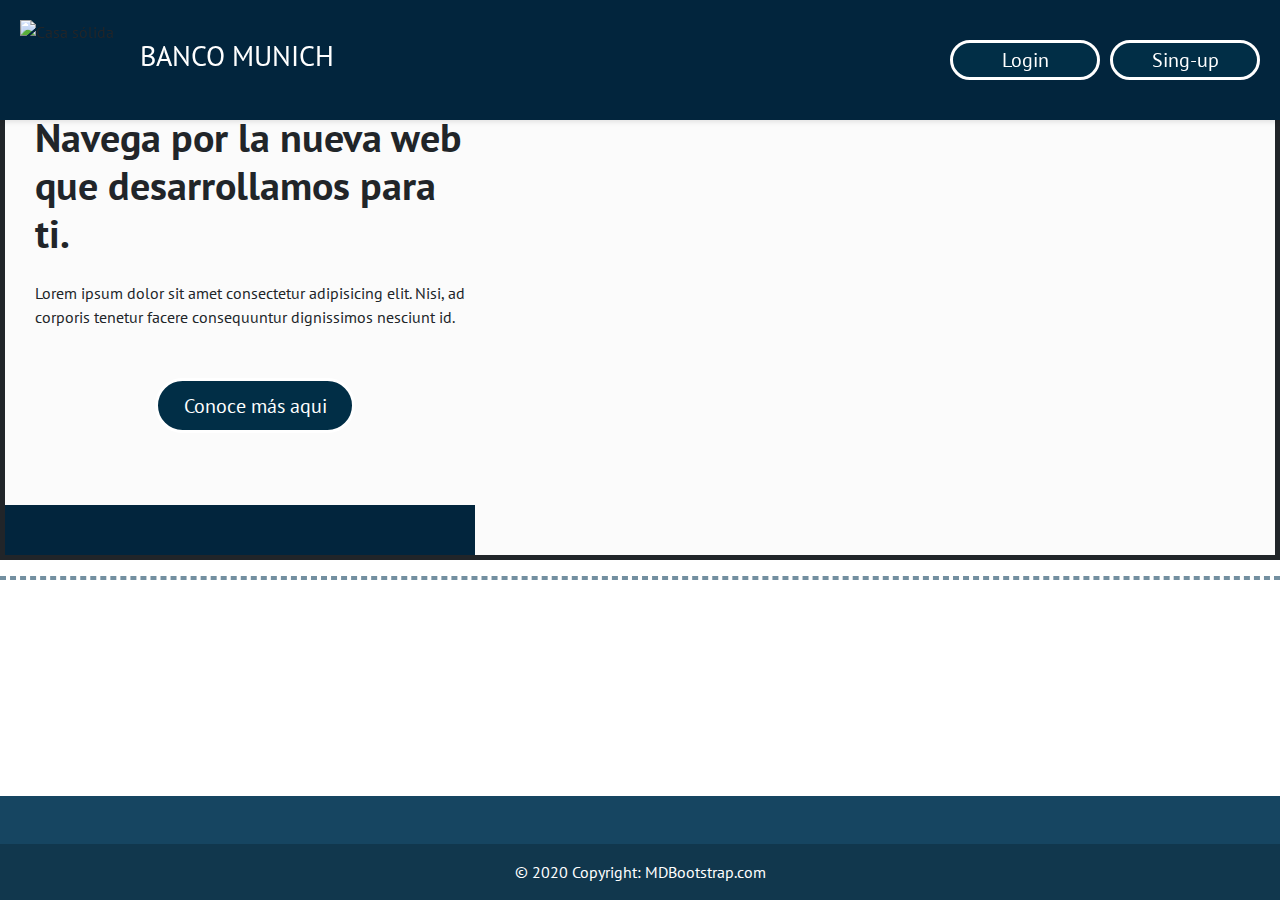
==== banco/target/classes/templates/inicio.html @ 4a1c384c "Agregacion REST tranferencia y lista registro. 1. El servicio de transferencia es envio de dinero de" ====
﻿<!DOCTYPE html>
<html xmlns:th="http://www.thymeleaf.org">
<head>
    <meta charset="UTF-8">
    <meta name="viewport" content="width=device-width, initial-scale=1.0">
    <title>Inicio</title>
    <link rel="preconnect" href="https://fonts.googleapis.com">
    <link rel="preconnect" href="https://fonts.gstatic.com" crossorigin>
    <link href="https://fonts.googleapis.com/css2?family=PT+Sans:wght@400;700&display=swap" rel="stylesheet">
    <link href="static/inicio.css" rel="stylesheet">
    <link rel="stylesheet" href="https://stackpath.bootstrapcdn.com/bootstrap/4.5.2/css/bootstrap.min.css">

    
</head>
<header>

<div class="cont">

    <div class="icono">
        <img src="" alt="Casa sólida" width="120" height="80">
        <h3 style="color:white;">BANCO MUNICH</h3>
    </div>

    <div class="login-sing">
        <button style="border-radius: 50px;">Login</button>
        <button style="border-radius: 50px;" >Sing-up</button>
    </div>

</div>
</header>



<body>
    
    <div class="principal">
        <div class="left">

            <div class="inicio">
                <H1 style="font-family: 'PT Sans', sans-serif; font-weight: bold; font-size:40px;">Navega por la nueva web que desarrollamos para ti.</H1>
                <P>Lorem ipsum dolor sit amet consectetur adipisicing elit. Nisi, ad corporis tenetur facere consequuntur dignissimos nesciunt id.</P>
            </div> 

            <div class="inicio1">
                <button style="border-radius: 50px; width: 200px; height: 55px;">Conoce más aqui</button>
            </div>

        </div>

        <div class="right">

            <div class="imagen">
                <img style="height: 500px; width:550px" src="img\pexels-fauxels-3184339.jpg" alt="Descripción de la imagen" class="img-fluid">
            </div>

        </div>
    </div>

    <hr style="border: #16456198 dashed 2px;" >

<!---
    <div class="secundario">

        <div class="cont_imagen">
            <div class="imagen2">
                <img src="img\pexels-fauxels-3184339.jpg" alt="Descripción de la imagen" class="img-fluid">
            </div>
        </div>
        
        
        <div class="cont_imagen">
            <div class="imagen3">
                <img src="img\pexels-fauxels-3184423.jpg" alt="Descripción de la imagen" class="img-fluid">
            </div>
        </div>


        <div class="cont_imagen">
            <div class="imagen4">
                <img src="img\pexels-anna-nekrashevich-6802049.jpg" alt="Descripción de la imagen" class="img-fluid">
            </div>
        </div>
    </div>

-->
    
    <!--Personas--
    <div  style="height: 500px; width: 450px;" class="prueba">
        <div class="prueba1">
            <img src="img\cuadros-100.jpg" style="height: 1200px; width: 1500px; opacity: 55%;"> 

        </div>
    </div> 
    -->
    <footer class="text-center text-white fixed-bottom" style="background-color:#164561;">
        <!-- Grid container -->
        <div class="container p-4"></div>
        <!-- Grid container -->
      
        <!-- Copyright -->
        <div class="text-center p-3" style="background-color: rgba(0, 0, 0, 0.2);">
          © 2020 Copyright:
          <a class="text-white" href="https://mdbootstrap.com/">MDBootstrap.com</a>
        </div>
        <!-- Copyright -->
    </footer> 


    <style>

        *{
    font-family: 'PT Sans', sans-serif;

}

.cont{

    display: flex;
    justify-content: space-between;
    padding: 20px;
    background-color: #02253D;

    position: fixed;
    top: 0;
    left: 0;
    width: 100%;
    z-index: 1;
    box-shadow: 0px 2px 5px rgba(0, 0, 0, 0.1); /* Sombra del encabezado */

}

.icono{
    display: flex;
    align-items: center;

}

.login-sing{
    gap: 10px;
    display: flex;
    align-items: center;

}

.principal{

    margin-top: 50px;
    border: 5px solid;
    display: flex;
    justify-content:space-between;
    background: rgb(251, 251, 251);
}

.left{
    display: grid;
    width: 650px;
    height: 500px;
    padding-left: 30px;
    border-top: 50px solid #02253D;
    border-bottom: 50px solid #02253D;
}

.inicio{
    display: grid;
    align-items: center;
}

.inicio1{
    padding-top: 25px;
    height: 120px;
    display: flex;
    justify-content: center;
}

.right{
    display: grid;
    height: auto;
    width: auto;
}

/*Importante*/
.imagen{
    width: 800px;
    height: 500px;
    margin: 0 auto;
    background-size: cover;
    background-position: relative;

    position: relative;
    overflow: hidden;
}

.imagen:hover::after{
    transform: translateY(0);
}

.imagen::after{
    content: "un Colash??";
    border: 1px solid #00153D;
    font-size: 2rem;
    text-align: center;
    color: #fff;
    background-color: #16456198;
    position: absolute;
    inset: 0;
    display: grid;
    place-items:center;
    transform: translateY(100%);
    transition:transform .3s;
}


.secundario {
    display: flex;
    align-items: center;
    justify-content:space-between;
    margin: 50px;
    gap: 50px;
    border: solid 2px #007BFF;
}


.cont_imagen{
    display: grid;
    gap: 10px;
}

/*imagen2*/
.imagen2{
    width: 400px;
    height: 500px;
    margin: 0 auto;
    background-size: cover;
    background-position: relative;
    position: relative;
    overflow: hidden;

}

.imagen2:hover::after{
    transform: translateY(0);
}

.imagen2::after{
    content: "Probad mi suerte sucios espartanos";
    font-size: 1rem;
    text-align: center;
    color: #fff;
    background-color: #16456198;
    position: absolute;
    inset: 0;
    display: grid;
    place-items:center;
    transform: translateY(100%);
    transition:transform .3s;
}

/*Imagen3*/

.imagen3{
    border: solid 2px #007BFF;
    width: 500px;
    height: 600px;
    margin: 0 auto;
    background-size: cover;
    background-position: relative;
    position: relative;
    overflow: hidden;

}

.imagen3:hover::after{
    transform: translateY(0);
}

.imagen3::after{
    content: "Probad mi suerte sucios espartanos";
    font-size: 1rem;
    text-align: center;
    color: #fff;
    background-color: #16456198;
    position: absolute;
    inset: 0;
    display: grid;
    place-items:center;
    transform: translateY(100%);
    transition:transform .3s;
}

/**/
button{
    font-size: 20px;
    height: 40px;
    width: 150px;
    color: white;
    background: #012E46;
    border: #fff 3px solid;
}

button:hover{
    color: rgb(0, 0, 0);
    background: white;
    border: #00153D 3px solid;
    transition: 0.5s;
}




    </style>

<!-- Agrega la referencia a los archivos JS de Bootstrap y jQuery (puedes cambiar la URL según tu configuración) -->
<script src="https://code.jquery.com/jquery-3.5.1.slim.min.js"></script>
<script src="https://cdn.jsdelivr.net/npm/@popperjs/core@2.9.2/dist/umd/popper.min.js"></script>
<script src="https://stackpath.bootstrapcdn.com/bootstrap/4.5.2/js/bootstrap.min.js"></script>

</body>
</html>
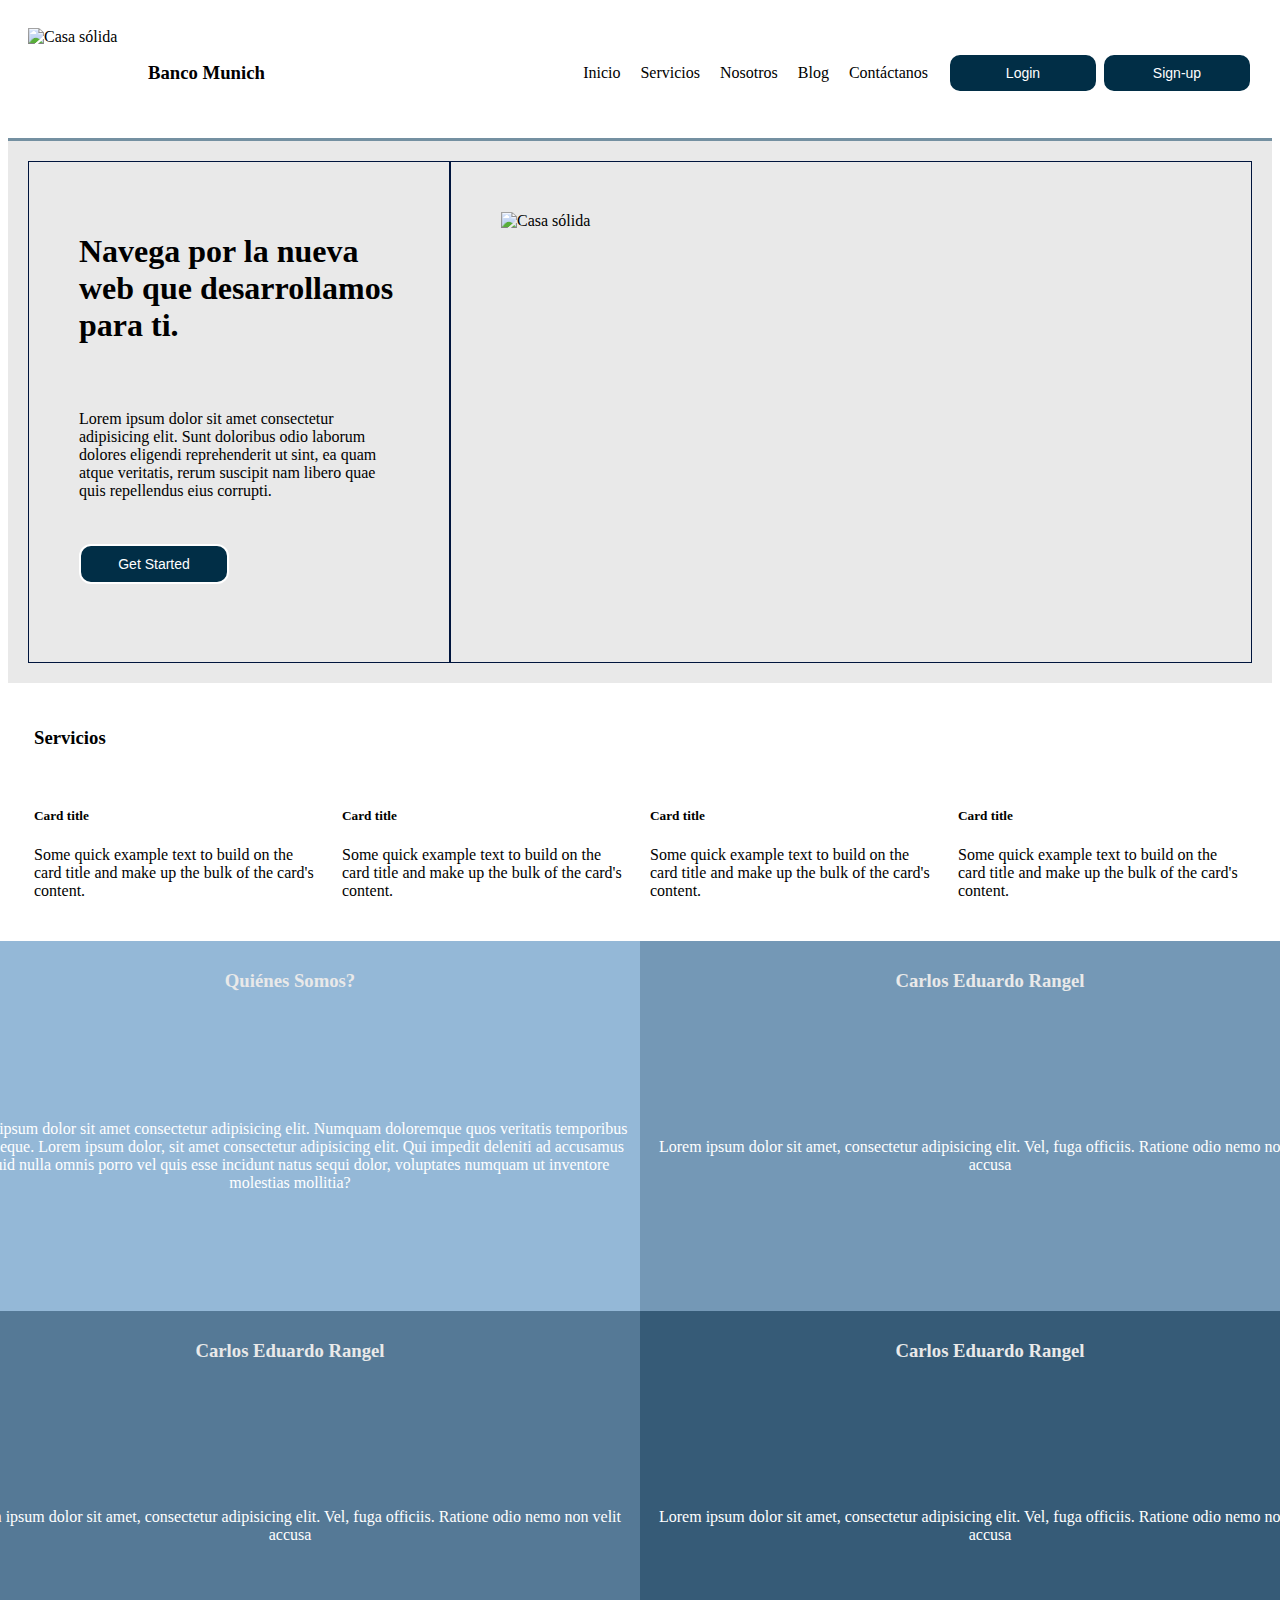
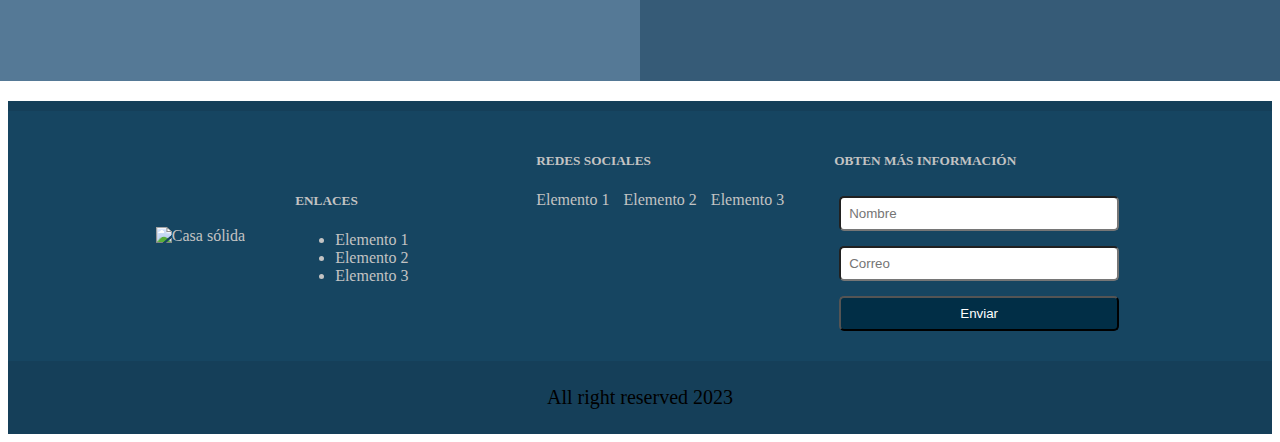
==== commit 7c0740cd: "Agregación vista inicio.html ." ====
--- a/banco/target/classes/templates/inicio.html
+++ b/banco/target/classes/templates/inicio.html
@@ -1,318 +1,341 @@
 ﻿<!DOCTYPE html>
-<html xmlns:th="http://www.thymeleaf.org">
+<html xmlns:th="http://www.thymeleaf.org" lang="en">
 <head>
     <meta charset="UTF-8">
     <meta name="viewport" content="width=device-width, initial-scale=1.0">
-    <title>Inicio</title>
+    <title>Document</title>
     <link rel="preconnect" href="https://fonts.googleapis.com">
     <link rel="preconnect" href="https://fonts.gstatic.com" crossorigin>
-    <link href="https://fonts.googleapis.com/css2?family=PT+Sans:wght@400;700&display=swap" rel="stylesheet">
-    <link href="static/inicio.css" rel="stylesheet">
-    <link rel="stylesheet" href="https://stackpath.bootstrapcdn.com/bootstrap/4.5.2/css/bootstrap.min.css">
-
-    
+    <link th:href="@{https://fonts.googleapis.com/css2?family=PT+Sans:wght@400;700&display=swap}" rel="stylesheet">
+    <link th:href="@{https://stackpath.bootstrapcdn.com/bootstrap/4.5.2/css/bootstrap.min.css}" rel="stylesheet">
 </head>
+
+<body>
 <header>
-
-<div class="cont">
-
-    <div class="icono">
-        <img src="" alt="Casa sólida" width="120" height="80">
-        <h3 style="color:white;">BANCO MUNICH</h3>
-    </div>
-
-    <div class="login-sing">
-        <button style="border-radius: 50px;">Login</button>
-        <button style="border-radius: 50px;" >Sing-up</button>
-    </div>
-
+    <div class="primary">
+        <div class="logo">
+            <img th:src="@{img/MUNICH.png}" alt="Casa sólida" width="120" height="90">
+            <h3 style="color:rgb(0, 0, 0);">Banco Munich</h3>
+        </div>
+        <div class="servicios">
+            <a th:href="@{/}">Inicio</a>
+            <a th:href="@{/servicios}">Servicios</a>
+            <a th:href="@{/nosotros}">Nosotros</a>
+            <a th:href="@{/blog}">Blog</a>
+            <a th:href="@{/contactanos}">Contáctanos</a>
+            <div class="login">
+                <button>Login</button>
+                <button>Sign-up</button>
+            </div>
+        </div>
+    </div>
+</header>
+
+<div class="principal">
+    <div class="leri">
+        <h1 th:style="'font-weight: bold; font-size:40px;'">Navega por la nueva web que desarrollamos para ti.</h1>
+        <p>Lorem ipsum dolor sit amet consectetur adipisicing elit. Sunt doloribus odio laborum dolores eligendi reprehenderit ut sint, ea quam atque veritatis, rerum suscipit nam libero quae quis repellendus eius corrupti.</p>
+        <button>Get Started</button>
+    </div>
+    <div class="leri">
+        <img th:src="@{img/amsterdam-4167026_1280.png}" alt="Casa sólida" width="700" height="320">
+    </div>
 </div>
-</header>
-
-
-
-<body>
-    
-    <div class="principal">
-        <div class="left">
-
-            <div class="inicio">
-                <H1 style="font-family: 'PT Sans', sans-serif; font-weight: bold; font-size:40px;">Navega por la nueva web que desarrollamos para ti.</H1>
-                <P>Lorem ipsum dolor sit amet consectetur adipisicing elit. Nisi, ad corporis tenetur facere consequuntur dignissimos nesciunt id.</P>
-            </div> 
-
-            <div class="inicio1">
-                <button style="border-radius: 50px; width: 200px; height: 55px;">Conoce más aqui</button>
-            </div>
-
-        </div>
-
-        <div class="right">
-
-            <div class="imagen">
-                <img style="height: 500px; width:550px" src="img\pexels-fauxels-3184339.jpg" alt="Descripción de la imagen" class="img-fluid">
-            </div>
-
-        </div>
-    </div>
-
-    <hr style="border: #16456198 dashed 2px;" >
-
-<!---
-    <div class="secundario">
-
-        <div class="cont_imagen">
-            <div class="imagen2">
-                <img src="img\pexels-fauxels-3184339.jpg" alt="Descripción de la imagen" class="img-fluid">
-            </div>
-        </div>
-        
-        
-        <div class="cont_imagen">
-            <div class="imagen3">
-                <img src="img\pexels-fauxels-3184423.jpg" alt="Descripción de la imagen" class="img-fluid">
-            </div>
-        </div>
-
-
-        <div class="cont_imagen">
-            <div class="imagen4">
-                <img src="img\pexels-anna-nekrashevich-6802049.jpg" alt="Descripción de la imagen" class="img-fluid">
-            </div>
-        </div>
-    </div>
-
--->
-    
-    <!--Personas--
-    <div  style="height: 500px; width: 450px;" class="prueba">
-        <div class="prueba1">
-            <img src="img\cuadros-100.jpg" style="height: 1200px; width: 1500px; opacity: 55%;"> 
-
-        </div>
-    </div> 
-    -->
-    <footer class="text-center text-white fixed-bottom" style="background-color:#164561;">
-        <!-- Grid container -->
-        <div class="container p-4"></div>
-        <!-- Grid container -->
-      
-        <!-- Copyright -->
-        <div class="text-center p-3" style="background-color: rgba(0, 0, 0, 0.2);">
-          © 2020 Copyright:
-          <a class="text-white" href="https://mdbootstrap.com/">MDBootstrap.com</a>
-        </div>
-        <!-- Copyright -->
-    </footer> 
-
-
-    <style>
-
-        *{
-    font-family: 'PT Sans', sans-serif;
-
-}
-
-.cont{
-
-    display: flex;
-    justify-content: space-between;
-    padding: 20px;
-    background-color: #02253D;
-
-    position: fixed;
-    top: 0;
-    left: 0;
-    width: 100%;
-    z-index: 1;
-    box-shadow: 0px 2px 5px rgba(0, 0, 0, 0.1); /* Sombra del encabezado */
-
-}
-
-.icono{
-    display: flex;
-    align-items: center;
-
-}
-
-.login-sing{
-    gap: 10px;
-    display: flex;
-    align-items: center;
-
-}
-
-.principal{
-
-    margin-top: 50px;
-    border: 5px solid;
-    display: flex;
-    justify-content:space-between;
-    background: rgb(251, 251, 251);
-}
-
-.left{
-    display: grid;
-    width: 650px;
-    height: 500px;
-    padding-left: 30px;
-    border-top: 50px solid #02253D;
-    border-bottom: 50px solid #02253D;
-}
-
-.inicio{
-    display: grid;
-    align-items: center;
-}
-
-.inicio1{
-    padding-top: 25px;
-    height: 120px;
-    display: flex;
-    justify-content: center;
-}
-
-.right{
-    display: grid;
-    height: auto;
-    width: auto;
-}
-
-/*Importante*/
-.imagen{
-    width: 800px;
-    height: 500px;
-    margin: 0 auto;
-    background-size: cover;
-    background-position: relative;
-
-    position: relative;
-    overflow: hidden;
-}
-
-.imagen:hover::after{
-    transform: translateY(0);
-}
-
-.imagen::after{
-    content: "un Colash??";
-    border: 1px solid #00153D;
-    font-size: 2rem;
-    text-align: center;
-    color: #fff;
-    background-color: #16456198;
-    position: absolute;
-    inset: 0;
-    display: grid;
-    place-items:center;
-    transform: translateY(100%);
-    transition:transform .3s;
-}
-
-
-.secundario {
-    display: flex;
-    align-items: center;
-    justify-content:space-between;
-    margin: 50px;
-    gap: 50px;
-    border: solid 2px #007BFF;
-}
-
-
-.cont_imagen{
-    display: grid;
-    gap: 10px;
-}
-
-/*imagen2*/
-.imagen2{
-    width: 400px;
-    height: 500px;
-    margin: 0 auto;
-    background-size: cover;
-    background-position: relative;
-    position: relative;
-    overflow: hidden;
-
-}
-
-.imagen2:hover::after{
-    transform: translateY(0);
-}
-
-.imagen2::after{
-    content: "Probad mi suerte sucios espartanos";
-    font-size: 1rem;
-    text-align: center;
-    color: #fff;
-    background-color: #16456198;
-    position: absolute;
-    inset: 0;
-    display: grid;
-    place-items:center;
-    transform: translateY(100%);
-    transition:transform .3s;
-}
-
-/*Imagen3*/
-
-.imagen3{
-    border: solid 2px #007BFF;
-    width: 500px;
-    height: 600px;
-    margin: 0 auto;
-    background-size: cover;
-    background-position: relative;
-    position: relative;
-    overflow: hidden;
-
-}
-
-.imagen3:hover::after{
-    transform: translateY(0);
-}
-
-.imagen3::after{
-    content: "Probad mi suerte sucios espartanos";
-    font-size: 1rem;
-    text-align: center;
-    color: #fff;
-    background-color: #16456198;
-    position: absolute;
-    inset: 0;
-    display: grid;
-    place-items:center;
-    transform: translateY(100%);
-    transition:transform .3s;
-}
-
-/**/
-button{
-    font-size: 20px;
-    height: 40px;
-    width: 150px;
-    color: white;
-    background: #012E46;
-    border: #fff 3px solid;
-}
-
-button:hover{
-    color: rgb(0, 0, 0);
-    background: white;
-    border: #00153D 3px solid;
-    transition: 0.5s;
-}
-
-
-
-
-    </style>
-
-<!-- Agrega la referencia a los archivos JS de Bootstrap y jQuery (puedes cambiar la URL según tu configuración) -->
+
+<div class="servicios1">
+    <h3 style="font-weight: bold;">Servicios</h3>
+    <div class="cartas">
+        <div class="card" style="width: 18rem;">
+            <img th:src="@{img/pexels-maitree-rimthong-1602726.jpg}" class="card-img-top" alt="">
+            <div class="card-body">
+                <h5 class="card-title">Card title</h5>
+                <p class="card-text">Some quick example text to build on the card title and make up the bulk of the card's content.</p>
+            </div>
+        </div>
+        <!-- Repeat the card structure for other cards -->
+        <div class="card" style="width: 18rem;">
+            <img th:src="@{img\pexels-christina-morillo-1181605.jpg}" class="card-img-top" alt="">
+            <div class="card-body">
+                <h5 class="card-title">Card title</h5>
+                <p class="card-text">Some quick example text to build on the card title and make up the bulk of the card's content.</p>
+            </div>
+        </div>
+
+        <div class="card" style="width: 18rem;">
+            <img th:src="@{img\pexels-fauxels-3184339.jpg}" class="card-img-top" alt="">
+            <div class="card-body">
+                <h5 class="card-title">Card title</h5>
+                <p class="card-text">Some quick example text to build on the card title and make up the bulk of the card's content.</p>
+            </div>
+        </div>
+
+        <div class="card" style="width: 18rem;">
+            <img th:src="@{img\money-2724235_1280.jpg}" class="card-img-top" alt="">
+            <div class="card-body">
+                <h5 class="card-title">Card title</h5>
+                <p class="card-text">Some quick example text to build on the card title and make up the bulk of the card's content.</p>
+            </div>
+        </div>
+    </div>
+</div>
+
+<div class="nosotros">
+    <div class="fila1">
+        <div style="background: #94b8d7;" class="info">
+            <h3 style="color: #e9e9e9;">Quiénes Somos?</h3>
+            <p>Lorem ipsum dolor sit amet consectetur adipisicing elit. Numquam doloremque quos veritatis temporibus enim neque. Lorem ipsum dolor, sit amet consectetur adipisicing elit. Qui impedit deleniti ad accusamus aliquid nulla omnis porro vel quis esse incidunt natus sequi dolor, voluptates numquam ut inventore molestias mollitia?</p>
+        </div>
+        <div style="background: #7498b6;" class="info">
+            <h3 style="color: #e9e9e9;">Carlos Eduardo Rangel</h3>
+            <p>Lorem ipsum dolor sit amet, consectetur adipisicing elit. Vel, fuga officiis. Ratione odio nemo non velit accusa</p>
+        </div>
+    </div>
+    <div class="fila1">
+        <!-- Repeat the structure for other rows -->
+        <div style="background: #557996;"  class="info">
+            <H3 style="color: #e9e9e9;" >Carlos Eduardo Rangel</H3>
+            <p>Lorem ipsum dolor sit amet, consectetur adipisicing elit. Vel, fuga officiis. Ratione odio nemo non velit accusa</p>
+        </div>
+        <div style="background: #365b77;"  class="info">
+            <H3 style="color: #e9e9e9;" >Carlos Eduardo Rangel</H3>
+            <p>Lorem ipsum dolor sit amet, consectetur adipisicing elit. Vel, fuga officiis. Ratione odio nemo non velit accusa</p>
+        </div>
+    </div>
+</div>
+
+<footer>
+    <div class="uno">
+        <div class="icono">
+            <img th:src="@{img/MUNICH-completo.png}" alt="Casa sólida" width="150" height="120">
+        </div>
+        <div class="enlaces">
+            <h5>ENLACES</h5>
+            <ul>
+                <li>Elemento 1</li>
+                <li>Elemento 2</li>
+                <li>Elemento 3</li>
+            </ul>
+        </div>
+    </div>
+    <div class="dos">
+        <!-- Repeat the structure for other columns -->
+        <div class="redes">
+            <h5>REDES SOCIALES</h5>
+            <ul style="list-style-type:none; padding:0;">
+                <li style="display:inline-block; margin-right:10px;">Elemento 1</li>
+                <li style="display:inline-block; margin-right:10px;">Elemento 2</li>
+                <li style="display:inline-block;">Elemento 3</li>
+            </ul>
+        </div>
+
+
+        <div class="informacion">
+            <h5>OBTEN MÁS INFORMACIÓN</h5>
+            <form>
+                <input placeholder="Nombre" type="text" id="nombre" name="nombre" required>
+                <br>
+                <input placeholder="Correo" type="email" id="correo" name="correo" required>
+                <br>
+                <input type="submit" value="Enviar">
+            </form>
+        </div>
+    </div>
+</footer>
+
+<div class="derechos">
+    <p>All right reserved 2023</p>
+</div>
+
+<style>
+
+    /*Header*/
+    .primary{
+
+        display: flex;
+        border-bottom: 3px solid #16456198;
+        padding: 20px;
+        justify-content: space-between;
+
+    }
+
+    .logo{
+
+        display: flex;
+        justify-content: center;
+        align-items: center;
+
+
+    }
+
+    .servicios{
+
+        display:flex;
+        justify-content: center;
+        align-items: center;
+        gap:20px;
+
+    }
+
+    /*BODY*/
+
+    .principal{
+
+        display: flex;
+        padding: 20px;
+        width: auto;
+        height: auto;
+        background: #e9e9e9;
+        justify-content: space-between;
+
+    }
+
+    .leri{
+        display: grid;
+        padding: 50px;
+        width: 800px;
+        height: 400px;
+        border: #00153D 1px solid;
+
+    }
+
+    .servicios1{
+        padding:25px ;
+        display: grid;
+        justify-content: center;
+
+    }
+
+    .cartas{
+
+        display: flex;
+        gap: 20px;
+    }
+
+
+    .nosotros{
+
+        display:grid;
+        justify-content: center;
+    }
+
+    .fila1{
+
+        display: flex;
+        width: 1400px;
+
+    }
+
+    .info{
+        width: 800px;
+        height: 350px;
+        display: grid;
+        justify-content: center;
+        text-align: center;
+        justify-items: center;
+        padding: 10px;
+
+    }
+
+    /*FOOTER*/
+
+    footer{
+        margin-top:20px ;
+        padding: 20px;
+        display: flex;
+        border-top: 1cap solid #153F59;
+        background: #164561;
+        justify-content: space-evenly;
+        color: #c3c3c3;
+
+    }
+
+    .uno{
+
+        display: flex;
+        gap: 50px;
+        align-items: center;
+
+    }
+
+    .dos{
+
+        display: flex;
+        gap: 50px;
+
+    }
+
+    .derechos{
+
+        display: flex;
+        justify-content: center;
+        text-align: center;
+        background: #153F59;
+        padding: 5px;
+        font-size: 20px;
+
+    }
+
+    /*ETIQUETAS*/
+    button{
+        font-size: 14px;
+        height: 40px;
+        border-radius: 12px ;
+        width: 150px;
+        color: white;
+        background: #012E46;
+        border: #fff 2px solid;
+    }
+
+    button:hover{
+        color: rgb(0, 0, 0);
+        background: white;
+        border: #00153D 2px solid;
+        transition: 0.5s;
+    }
+
+    .info p{
+        color: white;
+    }
+
+    input {
+        margin: 5px;
+        border-radius: 5px;
+        height: 35px;
+        width: 280px;
+        padding: 8px;
+        box-sizing: border-box;
+        margin-bottom: 10px;
+        transition: border-color 0.3s;
+      }
+
+      input:hover {
+        border-color: #3498db; /* Cambia el color del borde al pasar el mouse */
+      }
+
+      /* Efecto al enfocar en el input */
+      input:focus {
+        outline: none; /* Elimina el contorno predeterminado al enfocar */
+        border-color: #2ecc71; /* Cambia el color del borde al enfocar */
+         /* Agrega una sombra al enfocar */
+      }
+
+      input[type="submit"] {
+        background-color: #012E46;
+        color: #fff;
+        cursor: pointer;
+        transition: background-color 0.3s; /* Agrega una transición al color de fondo */
+      }
+
+      /* Efecto al pasar el mouse sobre el botón de enviar */
+      input[type="submit"]:hover {
+        color: black;
+        background-color: #fff; /* Cambia el color de fondo al pasar el mouse */
+      }
+
+</style>
+
 <script src="https://code.jquery.com/jquery-3.5.1.slim.min.js"></script>
 <script src="https://cdn.jsdelivr.net/npm/@popperjs/core@2.9.2/dist/umd/popper.min.js"></script>
 <script src="https://stackpath.bootstrapcdn.com/bootstrap/4.5.2/js/bootstrap.min.js"></script>
-
 </body>
-</html>+</html>
